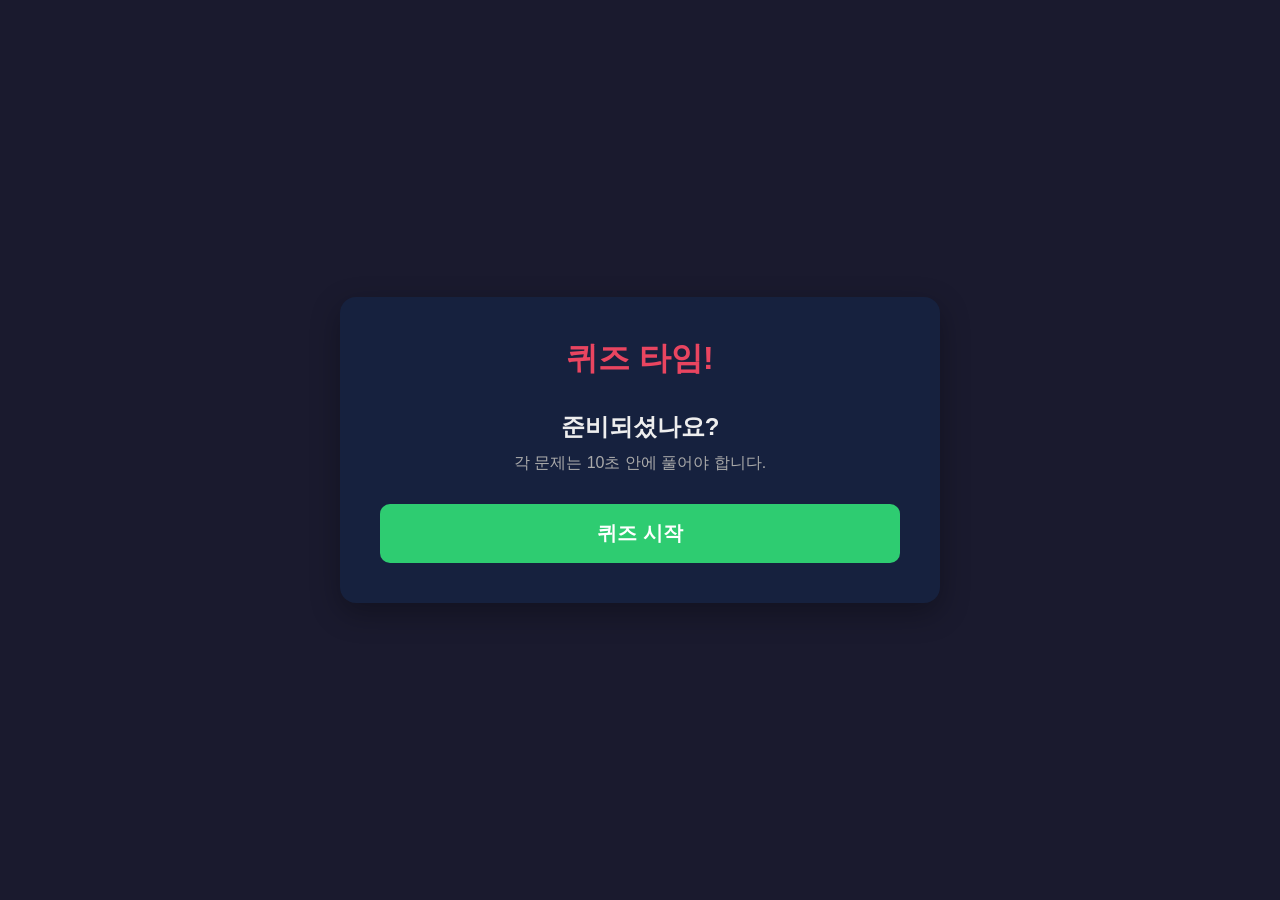
==== index.html @ 39cba510 "Rename quiz.html to index.html" ====
<!DOCTYPE html>
<html lang="ko">

<head>
    <meta charset="UTF-8">
    <title>퀴즈 앱</title>
    <link rel="stylesheet" href="quiz.css">
</head>

<body>
    <div class="quiz-container">
        <h1>퀴즈 타임!</h1>

        <div id="start-box">
            <h2>준비되셨나요?</h2>
            <p>각 문제는 10초 안에 풀어야 합니다.</p>
            <button id="start-btn">퀴즈 시작</button>
        </div>

        <div id="quiz-box" style="display: none;">
            <div id="timer">남은 시간: 10초</div>
            <div id="question-count">문제 1 / 5</div>
            <h2 id="question">문제가 여기에 표시됩니다</h2>

            <div id="options">
                <button class="option-btn" data-index="0">보기 1</button>
                <button class="option-btn" data-index="1">보기 2</button>
                <button class="option-btn" data-index="2">보기 3</button>
                <button class="option-btn" data-index="3">보기 4</button>
            </div>

            <div id="short-answer-container" style="display: none;">
                <input type="text" id="short-answer-input" placeholder="정답을 입력하세요">
                <button id="submit-answer-btn">제출</button>
            </div>

            <div id="feedback"></div>
            <button id="next-btn">다음 문제</button>
        </div>

        <div id="result-box" style="display: none;">
            <h2 id="result-title">결과</h2>
            <p id="result-score"></p>
            <p id="result-message"></p>
            <button id="restart-btn">메인 화면으로</button>
        </div>
    </div>

    <script src="quiz.js"></script>
</body>

</html>
---- quiz.css ----
* {
    margin: 0;
    padding: 0;
    box-sizing: border-box;
}

body {
    font-family: 'Segoe UI', sans-serif;
    background-color: #1a1a2e;
    display: flex;
    justify-content: center;
    align-items: center;
    min-height: 100vh;
    color: #eee;
}

.quiz-container {
    background-color: #16213e;
    padding: 40px;
    border-radius: 16px;
    width: 90%;
    max-width: 600px;
    box-shadow: 0 10px 30px rgba(0, 0, 0, 0.3);
}

h1 {
    text-align: center;
    margin-bottom: 30px;
    color: #e94560;
}

#question-count {
    text-align: right;
    color: #888;
    margin-bottom: 10px;
    font-size: 14px;
}

#question {
    font-size: 20px;
    margin-bottom: 24px;
    line-height: 1.5;
}

.option-btn {
    display: block;
    width: 100%;
    padding: 14px 20px;
    margin-bottom: 12px;
    border: 2px solid #333;
    border-radius: 10px;
    background-color: #0f3460;
    color: #eee;
    font-size: 16px;
    cursor: pointer;
    text-align: left;
    transition: all 0.2s;
}

.option-btn:hover {
    border-color: #e94560;
    background-color: #1a4a7a;
}

.option-btn.correct {
    background-color: #2ecc71;
    border-color: #27ae60;
    color: white;
}

.option-btn.wrong {
    background-color: #e74c3c;
    border-color: #c0392b;
    color: white;
}

.option-btn.disabled {
    pointer-events: none;
    opacity: 0.6;
}

#feedback {
    text-align: center;
    font-size: 18px;
    font-weight: bold;
    margin: 16px 0;
    min-height: 28px;
}

#next-btn, #restart-btn {
    display: none;
    width: 100%;
    padding: 14px;
    border: none;
    border-radius: 10px;
    background-color: #e94560;
    color: white;
    font-size: 18px;
    cursor: pointer;
    margin-top: 10px;
}

#next-btn:hover, #restart-btn:hover {
    background-color: #c0392b;
}

#result-box {
    text-align: center;
}

#result-title {
    font-size: 28px;
    margin-bottom: 20px;
}

#result-score {
    font-size: 48px;
    font-weight: bold;
    color: #e94560;
    margin: 20px 0;
}

#result-message {
    font-size: 18px;
    margin-bottom: 30px;
    color: #aaa;
}

#restart-btn {
    display: inline-block;
}

/* 타이머 스타일 추가 */
#timer {
    text-align: right;
    color: #f1c40f; /* 눈에 띄는 노란색 */
    font-weight: bold;
    margin-bottom: 20px;
    font-size: 16px;
}

@keyframes blink {
    50% {
        opacity: 0; /* half-way through, make it invisible */
    }
}

/* 3초 이하일 때 적용할 스타일 */
.timer-critical {
    color: #e74c3c !important; /* 긴급한 빨간색 */
    animation: blink 0.5s step-start infinite; /* 0.5초 주기로 무한 깜빡임 */
}

#start-box {
    text-align: center;
}

#start-box h2 {
    font-size: 24px;
    margin-bottom: 10px;
}

#start-box p {
    color: #aaa;
    margin-bottom: 30px;
    font-size: 16px;
}

#start-btn {
    width: 100%;
    padding: 16px;
    border: none;
    border-radius: 10px;
    background-color: #2ecc71; /* 눈에 띄는 초록색 */
    color: white;
    font-size: 20px;
    font-weight: bold;
    cursor: pointer;
    transition: background-color 0.2s;
}

#start-btn:hover {
    background-color: #27ae60;
}

/* --- 주관식 입력창 스타일 --- */
#short-answer-container {
    display: flex; /* 가로로 나란히 배치 */
    gap: 10px;
    margin-bottom: 20px;
}

#short-answer-input {
    flex-grow: 1;
    padding: 14px;
    font-size: 16px;
    border: 2px solid #333;
    border-radius: 10px;
    background-color: #0f3460;
    color: #eee;
}

#short-answer-input:focus {
    outline: none;
    border-color: #e94560;
}

#submit-answer-btn {
    padding: 14px 20px;
    border: none;
    border-radius: 10px;
    background-color: #2ecc71;
    color: white;
    font-size: 16px;
    font-weight: bold;
    cursor: pointer;
}

#submit-answer-btn:hover {
    background-color: #27ae60;
}
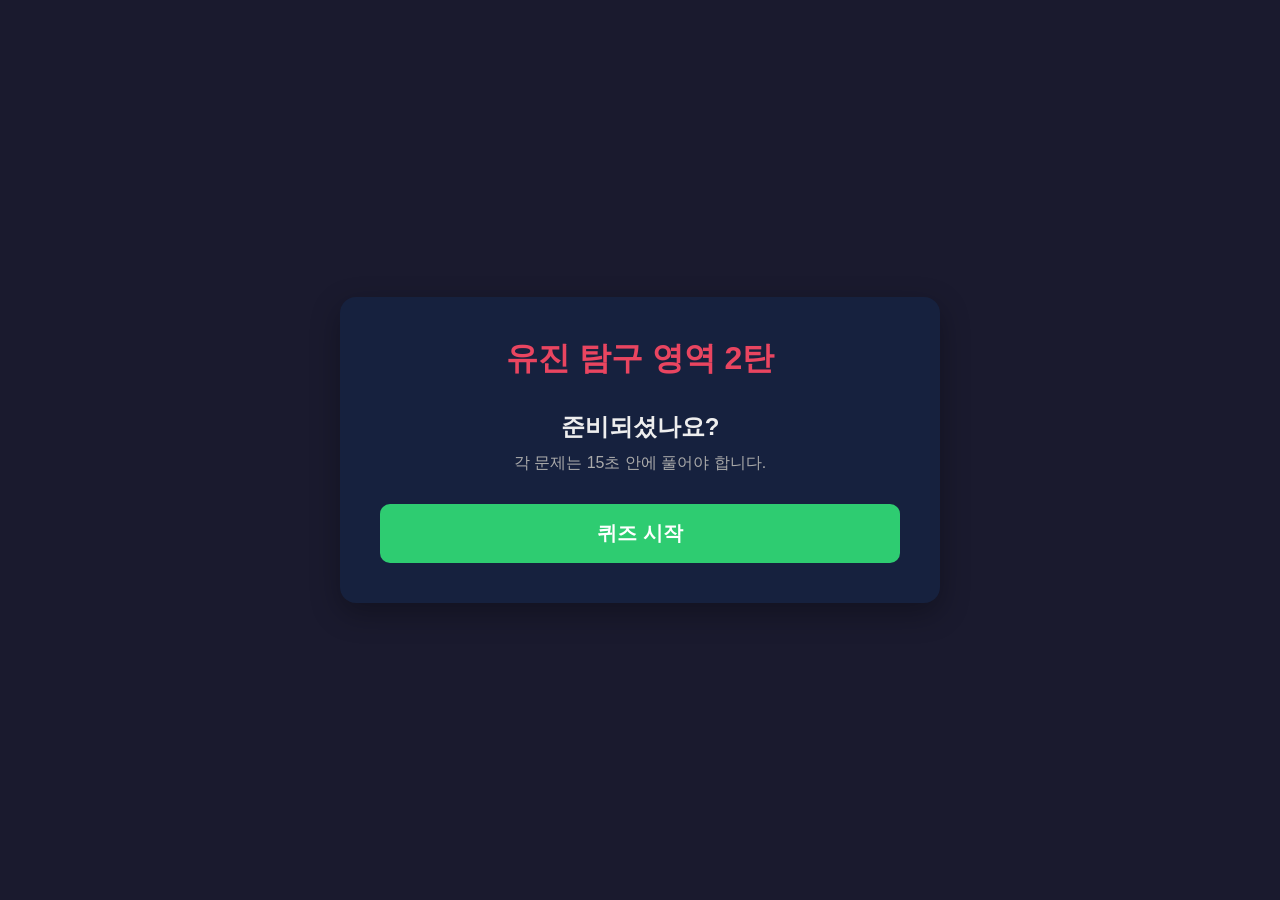
==== commit c05a8760: "Update quiz title and timer duration" ====
--- a/index.html
+++ b/index.html
@@ -3,22 +3,21 @@
 
 <head>
     <meta charset="UTF-8">
-    <title>퀴즈 앱</title>
+    <title>유진 탐구 영역 📝</title>
     <link rel="stylesheet" href="quiz.css">
 </head>
 
 <body>
     <div class="quiz-container">
-        <h1>퀴즈 타임!</h1>
-
+        <h1>유진 탐구 영역 2탄</h1>
         <div id="start-box">
             <h2>준비되셨나요?</h2>
-            <p>각 문제는 10초 안에 풀어야 합니다.</p>
+            <p>각 문제는 15초 안에 풀어야 합니다.</p>
             <button id="start-btn">퀴즈 시작</button>
         </div>
 
         <div id="quiz-box" style="display: none;">
-            <div id="timer">남은 시간: 10초</div>
+            <div id="timer">남은 시간: 15초</div>
             <div id="question-count">문제 1 / 5</div>
             <h2 id="question">문제가 여기에 표시됩니다</h2>
 
@@ -42,7 +41,14 @@
             <h2 id="result-title">결과</h2>
             <p id="result-score"></p>
             <p id="result-message"></p>
+
+            <div id="message-container">
+                <h3>나에게 하고 싶은 말 남기기 💌</h3>
+                <textarea id="final-message" rows="4" placeholder="여기에 편지를 써주세요!"></textarea>
+                <button id="send-message-btn">메시지 보내기</button>
+            </div>
             <button id="restart-btn">메인 화면으로</button>
+        </div>
         </div>
     </div>
 
--- a/quiz.css
+++ b/quiz.css
@@ -218,4 +218,58 @@
 
 #submit-answer-btn:hover {
     background-color: #27ae60;
+}
+
+/* --- 마지막 메시지 입력창 스타일 --- */
+#message-container {
+    margin-top: 30px;
+    padding-top: 20px;
+    border-top: 1px solid #333;
+    text-align: center;
+}
+
+#message-container h3 {
+    font-size: 18px;
+    margin-bottom: 10px;
+    color: #eee;
+}
+
+#final-message {
+    width: 100%;
+    padding: 15px;
+    margin-bottom: 15px;
+    border-radius: 10px;
+    border: 2px solid #333;
+    background-color: #0f3460;
+    color: #eee;
+    font-size: 16px;
+    font-family: inherit;
+    resize: vertical; /* 위아래로만 크기 조절 가능하게 */
+}
+
+#final-message:focus {
+    outline: none;
+    border-color: #e94560;
+}
+
+#send-message-btn {
+    width: 100%;
+    padding: 14px;
+    border: none;
+    border-radius: 10px;
+    background-color: #3498db; /* 파란색 버튼 */
+    color: white;
+    font-size: 18px;
+    font-weight: bold;
+    cursor: pointer;
+    margin-bottom: 20px;
+}
+
+#send-message-btn:hover {
+    background-color: #2980b9;
+}
+
+#send-message-btn:disabled {
+    background-color: #555;
+    cursor: not-allowed;
 }
